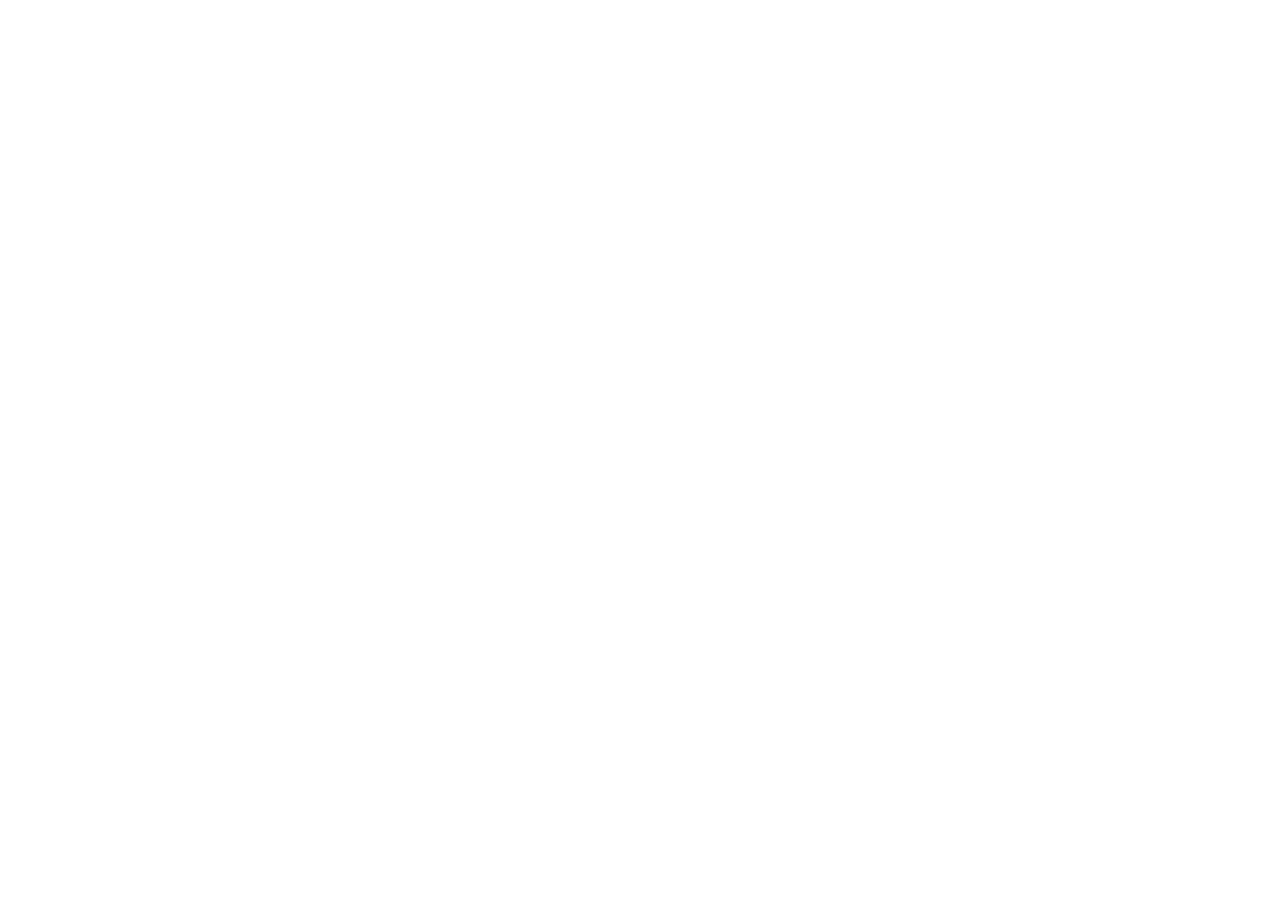
==== spatial_layout.html @ eee95518 "Add files via upload" ====
<!DOCTYPE html>
<html>
<head>
<script src="jspsych.js"></script>
<script src="jquery-3.6.0.js"></script>
<link rel="stylesheet" href="css/jspsych.css">
<link rel="stylesheet" href="map-locations.css">
<link rel="stylesheet" href="card-flipping_final.css">
<script src="jspsych-spatial-layout-map.js"></script>
<script src="plugins/jspsych-video-button-response.js"></script>
<script src="plugins/jspsych-fullscreen.js"></script>
<script src="plugins/jspsych-instructions.js"></script>
</head>
<script>

    E = ["stimuli/shirt.png",
    "stimuli/car.png",
    "stimuli/bird.png",
    "stimuli/chicken.png",
    "stimuli/cat.png",
    "stimuli/horse.png",
    "stimuli/strawberry.png",
    "stimuli/milk.png",
    "stimuli/banana.png",
    "stimuli/carrot.png",
    "stimuli/broom.png",
    "stimuli/bell.png",
    "stimuli/spoon.png",
    "stimuli/pencil.png",
    "stimuli/baseball bat.png",
    "stimuli/shoes.png"]

    F = ["stimuli/sock.png",
    "stimuli/pants.png",
    "stimuli/bus.png",
    "stimuli/fish.png",
    "stimuli/pig.png",
    "stimuli/dog.png",
    "stimuli/tiger.png",
    "stimuli/watermelon.png",
    "stimuli/egg.png",
    "stimuli/orange.png",
    "stimuli/peas.png",
    "stimuli/shovel.png",
    "stimuli/clock.png",
    "stimuli/toothbrush.png",
    "stimuli/crayons.png",
    "stimuli/ball.png"]

    G = ["stimuli/shoes.png",
    "stimuli/pants.png",
    "stimuli/car.png",
    "stimuli/fish.png",
    "stimuli/chicken.png",
    "stimuli/dog.png",
    "stimuli/horse.png",
    "stimuli/watermelon.png",
    "stimuli/milk.png",
    "stimuli/orange.png",
    "stimuli/peas.png",
    "stimuli/broom.png",
    "stimuli/bell.png",
    "stimuli/toothbrush.png",
    "stimuli/pencil.png",
    "stimuli/soccerball.png"]

    H = ["stimuli/sock.png",
    "stimuli/shirt.png",
    "stimuli/bus.png",
    "stimuli/bird.png",
    "stimuli/pig.png",
    "stimuli/cat.png",
    "stimuli/tiger.png",
    "stimuli/strawberry.png",
    "stimuli/egg.png",
    "stimuli/banana.png",
    "stimuli/carrot.png",
    "stimuli/shovel.png",
    "stimuli/clock.png",
    "stimuli/spoon.png",
    "stimuli/crayons.png",
    "stimuli/baseball bat.png"]

    image_set = [E,F, G, H]

    var video1 = 'stimuli/videos/start to blue.mp4'
    var video2 = 'stimuli/videos/blue to orange.mp4'

    function create_timeline_variables(){
      var group = jsPsych.data.getURLVariable('exp')
      var phase1_variables = []
      var phase2_variables = []
      if(group == '1'){
        var set1 = E
        var set2 = F
        for (var i = 0; i < set1.length; i++){
          phase1_variables.push({correct_response: set1[i], image_set: set1, map: 'stimuli/blue world.png', 
          overlapping: false, layout: 'B'})
          phase2_variables.push({correct_response: set2[i], image_set: set2, map: 'stimuli/blue world.png', 
          overlapping: true, layout: 'B'})
      }}
      if(group == '2'){
        var set1 = F
        var set2 = E
        for (var i = 0; i < set1.length; i++){
          phase1_variables.push({correct_response: set1[i], image_set: set1, map: 'stimuli/blue world.png', 
          overlapping: false, layout: 'B'})
          phase2_variables.push({correct_response: set2[i], image_set: set2, map: 'stimuli/yellow world.png', 
          overlapping: true, layout: 'Y'})
      }}
      if(group == '3'){
        var set1 = G
        var set2 = H
        for (var i = 0; i < set1.length; i++){
          phase1_variables.push({correct_response: set1[i], image_set: set1, map: 'stimuli/blue world.png', 
          overlapping: false, layout: 'B'})
          phase2_variables.push({correct_response: set2[i], image_set: set2, map: 'stimuli/blue world.png', 
          overlapping: true, layout: 'B'})
      }}
      if(group == '4'){
        var set1 = H
        var set2 = G
        for (var i = 0; i < set1.length; i++){
          phase1_variables.push({correct_response: set1[i], image_set: set1, map: 'stimuli/blue world.png', 
          overlapping: false, layout: 'B'})
          phase2_variables.push({correct_response: set2[i], image_set: set2, map: 'stimuli/yellow world.png', 
          overlapping: true, layout: 'Y'})
      }}
      if(group == '5'){
        var set1 = F
        var set2 = E
        for (var i = 0; i < set1.length; i++){
          phase1_variables.push({correct_response: set1[i], image_set: set1, map: 'stimuli/yellow world.png', 
          overlapping: false, layout: 'Y'})
          phase2_variables.push({correct_response: set2[i], image_set: set2, map: 'stimuli/blue world.png', 
          overlapping: true, layout: 'B'})
      }}
      if(group == '6'){
        var set1 = E
        var set2 = F
        for (var i = 0; i < set1.length; i++){
          phase1_variables.push({correct_response: set1[i], image_set: set1, map: 'stimuli/yellow world.png', 
          overlapping: false, layout: 'Y'})
          phase2_variables.push({correct_response: set2[i], image_set: set2, map: 'stimuli/yellow world.png', 
          overlapping: true, layout: 'Y'})
      }}
      if(group == '7'){
        var set1 = H
        var set2 = G
        for (var i = 0; i < set1.length; i++){
          phase1_variables.push({correct_response: set1[i], image_set: set1, map: 'stimuli/yellow world.png', 
          overlapping: false, layout: 'Y'})
          phase2_variables.push({correct_response: set2[i], image_set: set2, map: 'stimuli/blue world.png', 
          overlapping: true, layout: 'B'})
      }}
      if(group == '8'){
        var set1 = G
        var set2 = H
        for (var i = 0; i < set1.length; i++){
          phase1_variables.push({correct_response: set1[i], image_set: set1, map: 'stimuli/yellow world.png', 
          overlapping: false, layout: 'Y'})
          phase2_variables.push({correct_response: set2[i], image_set: set2, map: 'stimuli/yellow world.png', 
          overlapping: true, layout: 'Y'})
      }}

  
      console.log(phase1_variables)
      return [phase1_variables, phase2_variables]
    }


  var fullscreen=  {
  type: 'fullscreen',
  fullscreen_mode: true
}

var instructions = {
  type: 'instructions',
  pages: ['<img src= stimuli/instructions.PNG width="1400" height="800">'],
  show_clickable_nav: true
}

  var video_transition1 = {
  on_start: function(trial){
    var group = jsPsych.data.getURLVariable('exp')
    if(["1","2","3","4"].includes(group)){
      trial.stimulus = ["stimuli/videos/start to blue.mp4"]
    }
    else if(["5","6","7","8"].includes(group)){
      trial.stimulus = ["stimuli/videos/start to orange.mp4"]
    }
  },
  type: 'video-button-response',
  width: 1400,
  height: 800,
  response_ends_trial: true,
  response_allowed_while_playing: false, 
  choices: ['Continue']
}

var video_transition2 = {
  on_start: function(trial){
    var group = jsPsych.data.getURLVariable('exp')
    if(["2","4"].includes(group)){
      trial.stimulus = ["stimuli/videos/blue to orange.mp4"]
    }
    else if(["5","7"].includes(group)){
      trial.stimulus = ["stimuli/videos/orange to blue.mp4"]
    }
    else if(["1","3"].includes(group)){
      trial.stimulus = ["stimuli/videos/start to blue.mp4"]
    }
    else if(["6", "8"].includes(group)){
      trial.stimulus = ["stimuli/videos/start to orange.mp4"]
    }
  },
  type: 'video-button-response',
  stimulus: [ video2
    ],
  width: 1400,
  height: 800,
  response_ends_trial: true,
  response_allowed_while_playing: false, 
  choices: ['Continue']
}

    var map_trial = {
    type: 'spatial-layout-map',
    background: jsPsych.timelineVariable('map'),
    background_height: 800,
    background_width: 1400, 
    images: jsPsych.timelineVariable('image_set'),
    correct_response: jsPsych.timelineVariable('correct_response'),
    button_image: 'stimuli/black_card.png',
    disabled_button_image: 'stimuli/grey_card.png',
    overlapping: jsPsych.timelineVariable('overlapping'),
    layout: jsPsych.timelineVariable('layout'),
    card_height: 120,
    card_width: 75,
    response_ends_trial: false,
    correct_sound: 'stimuli/correct_sound.wav',
    data: {repetition: count_repetitions}}

    var count_perfect_reps = 0
    var count_repetitions = 1

    var phase1 = {
    timeline: [map_trial], 
    timeline_variables: create_timeline_variables()[0],
    randomize_order: true,
    loop_function: function(data){ 
        count_repetitions +=1
        console.log(jsPsych.data.getLastTimelineData().filter({"number of touches": 1}).count())
        if (jsPsych.data.getLastTimelineData().filter({"number of touches": 1}).count() == 16){
          count_perfect_reps +=1
        }
        else{
          count_perfect_reps = 0
        }
        console.log(count_perfect_reps)
        if(count_perfect_reps == 2){
            return false;
        } else {
            return true;
        }}}
    
    var phase2 = {
    timeline: [map_trial], 
    timeline_variables: create_timeline_variables()[1],
    randomize_order: true,
    loop_function: function(data){ 
        count_repetitions +=1
        console.log(jsPsych.data.getLastTimelineData().filter({"number of touches": 1}).count())
        if (jsPsych.data.getLastTimelineData().filter({"number of touches": 1}).count() == 16){
          count_perfect_reps +=1
        }
        else{
          count_perfect_reps = 0
        }
        console.log(count_perfect_reps)
        if(count_perfect_reps == 2){
            return false;
        } else {
            return true;
        }}}


    jsPsych.init({
    on_start: function(){var timeline_variables = create_timeline_variables()},
    timeline: [fullscreen, instructions, video_transition1, phase1,  video_transition2, phase2],
    preload_images: E.concat(F).concat(["stimuli/yellow world.png","stimuli/blue world.png"]),
    on_finish: function(){jsPsych.data.displayData();}
  });
</script>
</html>
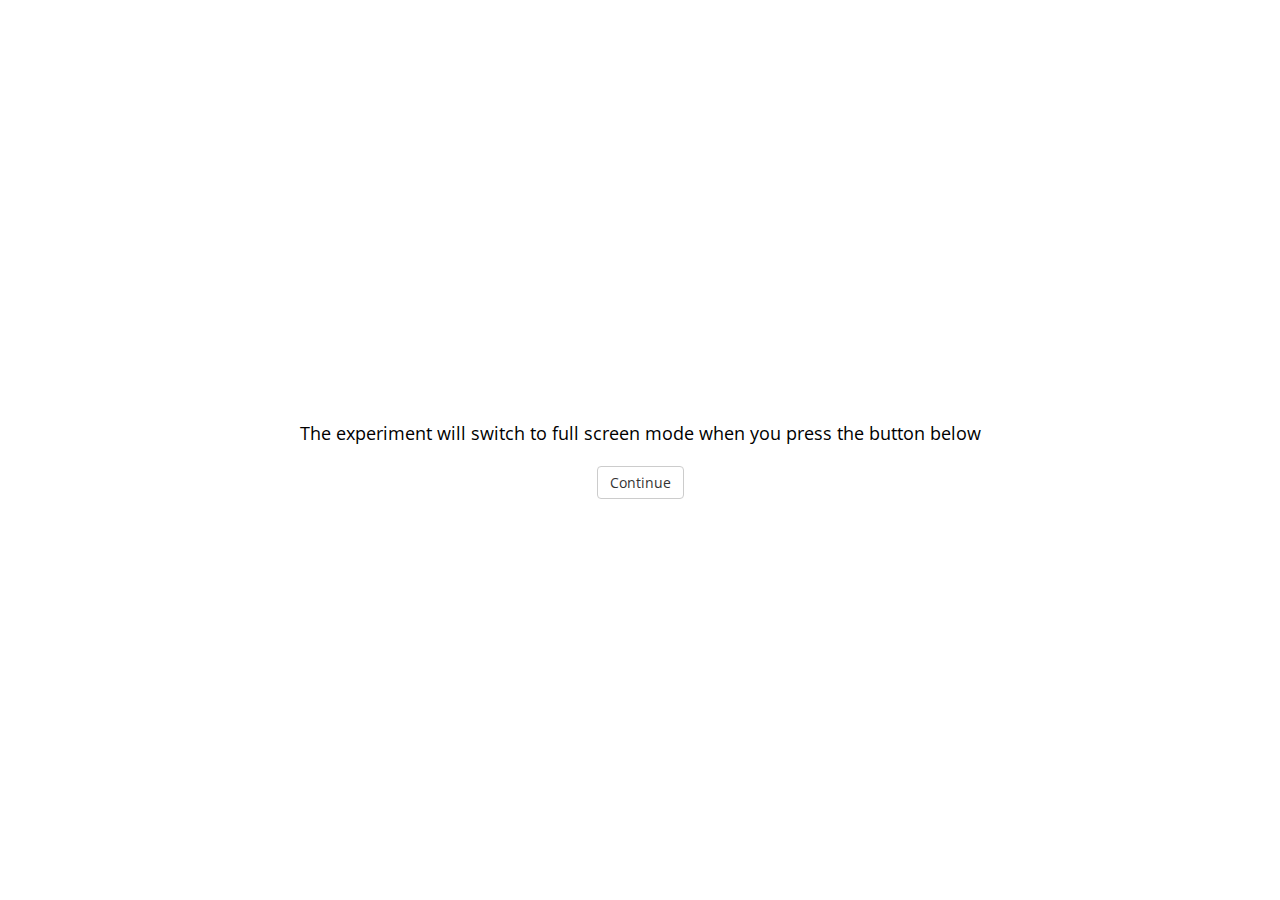
==== commit 6ab159c1: "First commit" ====
--- a/spatial_layout.html
+++ b/spatial_layout.html
@@ -1,295 +1,295 @@
-<!DOCTYPE html>
-<html>
-<head>
-<script src="jspsych.js"></script>
-<script src="jquery-3.6.0.js"></script>
-<link rel="stylesheet" href="css/jspsych.css">
-<link rel="stylesheet" href="map-locations.css">
-<link rel="stylesheet" href="card-flipping_final.css">
-<script src="jspsych-spatial-layout-map.js"></script>
-<script src="plugins/jspsych-video-button-response.js"></script>
-<script src="plugins/jspsych-fullscreen.js"></script>
-<script src="plugins/jspsych-instructions.js"></script>
-</head>
-<script>
-
-    E = ["stimuli/shirt.png",
-    "stimuli/car.png",
-    "stimuli/bird.png",
-    "stimuli/chicken.png",
-    "stimuli/cat.png",
-    "stimuli/horse.png",
-    "stimuli/strawberry.png",
-    "stimuli/milk.png",
-    "stimuli/banana.png",
-    "stimuli/carrot.png",
-    "stimuli/broom.png",
-    "stimuli/bell.png",
-    "stimuli/spoon.png",
-    "stimuli/pencil.png",
-    "stimuli/baseball bat.png",
-    "stimuli/shoes.png"]
-
-    F = ["stimuli/sock.png",
-    "stimuli/pants.png",
-    "stimuli/bus.png",
-    "stimuli/fish.png",
-    "stimuli/pig.png",
-    "stimuli/dog.png",
-    "stimuli/tiger.png",
-    "stimuli/watermelon.png",
-    "stimuli/egg.png",
-    "stimuli/orange.png",
-    "stimuli/peas.png",
-    "stimuli/shovel.png",
-    "stimuli/clock.png",
-    "stimuli/toothbrush.png",
-    "stimuli/crayons.png",
-    "stimuli/ball.png"]
-
-    G = ["stimuli/shoes.png",
-    "stimuli/pants.png",
-    "stimuli/car.png",
-    "stimuli/fish.png",
-    "stimuli/chicken.png",
-    "stimuli/dog.png",
-    "stimuli/horse.png",
-    "stimuli/watermelon.png",
-    "stimuli/milk.png",
-    "stimuli/orange.png",
-    "stimuli/peas.png",
-    "stimuli/broom.png",
-    "stimuli/bell.png",
-    "stimuli/toothbrush.png",
-    "stimuli/pencil.png",
-    "stimuli/soccerball.png"]
-
-    H = ["stimuli/sock.png",
-    "stimuli/shirt.png",
-    "stimuli/bus.png",
-    "stimuli/bird.png",
-    "stimuli/pig.png",
-    "stimuli/cat.png",
-    "stimuli/tiger.png",
-    "stimuli/strawberry.png",
-    "stimuli/egg.png",
-    "stimuli/banana.png",
-    "stimuli/carrot.png",
-    "stimuli/shovel.png",
-    "stimuli/clock.png",
-    "stimuli/spoon.png",
-    "stimuli/crayons.png",
-    "stimuli/baseball bat.png"]
-
-    image_set = [E,F, G, H]
-
-    var video1 = 'stimuli/videos/start to blue.mp4'
-    var video2 = 'stimuli/videos/blue to orange.mp4'
-
-    function create_timeline_variables(){
-      var group = jsPsych.data.getURLVariable('exp')
-      var phase1_variables = []
-      var phase2_variables = []
-      if(group == '1'){
-        var set1 = E
-        var set2 = F
-        for (var i = 0; i < set1.length; i++){
-          phase1_variables.push({correct_response: set1[i], image_set: set1, map: 'stimuli/blue world.png', 
-          overlapping: false, layout: 'B'})
-          phase2_variables.push({correct_response: set2[i], image_set: set2, map: 'stimuli/blue world.png', 
-          overlapping: true, layout: 'B'})
-      }}
-      if(group == '2'){
-        var set1 = F
-        var set2 = E
-        for (var i = 0; i < set1.length; i++){
-          phase1_variables.push({correct_response: set1[i], image_set: set1, map: 'stimuli/blue world.png', 
-          overlapping: false, layout: 'B'})
-          phase2_variables.push({correct_response: set2[i], image_set: set2, map: 'stimuli/yellow world.png', 
-          overlapping: true, layout: 'Y'})
-      }}
-      if(group == '3'){
-        var set1 = G
-        var set2 = H
-        for (var i = 0; i < set1.length; i++){
-          phase1_variables.push({correct_response: set1[i], image_set: set1, map: 'stimuli/blue world.png', 
-          overlapping: false, layout: 'B'})
-          phase2_variables.push({correct_response: set2[i], image_set: set2, map: 'stimuli/blue world.png', 
-          overlapping: true, layout: 'B'})
-      }}
-      if(group == '4'){
-        var set1 = H
-        var set2 = G
-        for (var i = 0; i < set1.length; i++){
-          phase1_variables.push({correct_response: set1[i], image_set: set1, map: 'stimuli/blue world.png', 
-          overlapping: false, layout: 'B'})
-          phase2_variables.push({correct_response: set2[i], image_set: set2, map: 'stimuli/yellow world.png', 
-          overlapping: true, layout: 'Y'})
-      }}
-      if(group == '5'){
-        var set1 = F
-        var set2 = E
-        for (var i = 0; i < set1.length; i++){
-          phase1_variables.push({correct_response: set1[i], image_set: set1, map: 'stimuli/yellow world.png', 
-          overlapping: false, layout: 'Y'})
-          phase2_variables.push({correct_response: set2[i], image_set: set2, map: 'stimuli/blue world.png', 
-          overlapping: true, layout: 'B'})
-      }}
-      if(group == '6'){
-        var set1 = E
-        var set2 = F
-        for (var i = 0; i < set1.length; i++){
-          phase1_variables.push({correct_response: set1[i], image_set: set1, map: 'stimuli/yellow world.png', 
-          overlapping: false, layout: 'Y'})
-          phase2_variables.push({correct_response: set2[i], image_set: set2, map: 'stimuli/yellow world.png', 
-          overlapping: true, layout: 'Y'})
-      }}
-      if(group == '7'){
-        var set1 = H
-        var set2 = G
-        for (var i = 0; i < set1.length; i++){
-          phase1_variables.push({correct_response: set1[i], image_set: set1, map: 'stimuli/yellow world.png', 
-          overlapping: false, layout: 'Y'})
-          phase2_variables.push({correct_response: set2[i], image_set: set2, map: 'stimuli/blue world.png', 
-          overlapping: true, layout: 'B'})
-      }}
-      if(group == '8'){
-        var set1 = G
-        var set2 = H
-        for (var i = 0; i < set1.length; i++){
-          phase1_variables.push({correct_response: set1[i], image_set: set1, map: 'stimuli/yellow world.png', 
-          overlapping: false, layout: 'Y'})
-          phase2_variables.push({correct_response: set2[i], image_set: set2, map: 'stimuli/yellow world.png', 
-          overlapping: true, layout: 'Y'})
-      }}
-
-  
-      console.log(phase1_variables)
-      return [phase1_variables, phase2_variables]
-    }
-
-
-  var fullscreen=  {
-  type: 'fullscreen',
-  fullscreen_mode: true
-}
-
-var instructions = {
-  type: 'instructions',
-  pages: ['<img src= stimuli/instructions.PNG width="1400" height="800">'],
-  show_clickable_nav: true
-}
-
-  var video_transition1 = {
-  on_start: function(trial){
-    var group = jsPsych.data.getURLVariable('exp')
-    if(["1","2","3","4"].includes(group)){
-      trial.stimulus = ["stimuli/videos/start to blue.mp4"]
-    }
-    else if(["5","6","7","8"].includes(group)){
-      trial.stimulus = ["stimuli/videos/start to orange.mp4"]
-    }
-  },
-  type: 'video-button-response',
-  width: 1400,
-  height: 800,
-  response_ends_trial: true,
-  response_allowed_while_playing: false, 
-  choices: ['Continue']
-}
-
-var video_transition2 = {
-  on_start: function(trial){
-    var group = jsPsych.data.getURLVariable('exp')
-    if(["2","4"].includes(group)){
-      trial.stimulus = ["stimuli/videos/blue to orange.mp4"]
-    }
-    else if(["5","7"].includes(group)){
-      trial.stimulus = ["stimuli/videos/orange to blue.mp4"]
-    }
-    else if(["1","3"].includes(group)){
-      trial.stimulus = ["stimuli/videos/start to blue.mp4"]
-    }
-    else if(["6", "8"].includes(group)){
-      trial.stimulus = ["stimuli/videos/start to orange.mp4"]
-    }
-  },
-  type: 'video-button-response',
-  stimulus: [ video2
-    ],
-  width: 1400,
-  height: 800,
-  response_ends_trial: true,
-  response_allowed_while_playing: false, 
-  choices: ['Continue']
-}
-
-    var map_trial = {
-    type: 'spatial-layout-map',
-    background: jsPsych.timelineVariable('map'),
-    background_height: 800,
-    background_width: 1400, 
-    images: jsPsych.timelineVariable('image_set'),
-    correct_response: jsPsych.timelineVariable('correct_response'),
-    button_image: 'stimuli/black_card.png',
-    disabled_button_image: 'stimuli/grey_card.png',
-    overlapping: jsPsych.timelineVariable('overlapping'),
-    layout: jsPsych.timelineVariable('layout'),
-    card_height: 120,
-    card_width: 75,
-    response_ends_trial: false,
-    correct_sound: 'stimuli/correct_sound.wav',
-    data: {repetition: count_repetitions}}
-
-    var count_perfect_reps = 0
-    var count_repetitions = 1
-
-    var phase1 = {
-    timeline: [map_trial], 
-    timeline_variables: create_timeline_variables()[0],
-    randomize_order: true,
-    loop_function: function(data){ 
-        count_repetitions +=1
-        console.log(jsPsych.data.getLastTimelineData().filter({"number of touches": 1}).count())
-        if (jsPsych.data.getLastTimelineData().filter({"number of touches": 1}).count() == 16){
-          count_perfect_reps +=1
-        }
-        else{
-          count_perfect_reps = 0
-        }
-        console.log(count_perfect_reps)
-        if(count_perfect_reps == 2){
-            return false;
-        } else {
-            return true;
-        }}}
-    
-    var phase2 = {
-    timeline: [map_trial], 
-    timeline_variables: create_timeline_variables()[1],
-    randomize_order: true,
-    loop_function: function(data){ 
-        count_repetitions +=1
-        console.log(jsPsych.data.getLastTimelineData().filter({"number of touches": 1}).count())
-        if (jsPsych.data.getLastTimelineData().filter({"number of touches": 1}).count() == 16){
-          count_perfect_reps +=1
-        }
-        else{
-          count_perfect_reps = 0
-        }
-        console.log(count_perfect_reps)
-        if(count_perfect_reps == 2){
-            return false;
-        } else {
-            return true;
-        }}}
-
-
-    jsPsych.init({
-    on_start: function(){var timeline_variables = create_timeline_variables()},
-    timeline: [fullscreen, instructions, video_transition1, phase1,  video_transition2, phase2],
-    preload_images: E.concat(F).concat(["stimuli/yellow world.png","stimuli/blue world.png"]),
-    on_finish: function(){jsPsych.data.displayData();}
-  });
-</script>
-</html>
+<!DOCTYPE html>
+<html>
+<head>
+<script src="jspsych.js"></script>
+<script src="jquery-3.6.0.js"></script>
+<link rel="stylesheet" href="css/jspsych.css">
+<link rel="stylesheet" href="map-locations.css">
+<link rel="stylesheet" href="card-flipping_final.css">
+<script src="jspsych-spatial-layout-map.js"></script>
+<script src="plugins/jspsych-video-button-response.js"></script>
+<script src="plugins/jspsych-fullscreen.js"></script>
+<script src="plugins/jspsych-instructions.js"></script>
+</head>
+<script>
+
+    E = ["stimuli/shirt.png",
+    "stimuli/car.png",
+    "stimuli/bird.png",
+    "stimuli/chicken.png",
+    "stimuli/cat.png",
+    "stimuli/horse.png",
+    "stimuli/strawberry.png",
+    "stimuli/milk.png",
+    "stimuli/banana.png",
+    "stimuli/carrot.png",
+    "stimuli/broom.png",
+    "stimuli/bell.png",
+    "stimuli/spoon.png",
+    "stimuli/pencil.png",
+    "stimuli/baseball bat.png",
+    "stimuli/shoes.png"]
+
+    F = ["stimuli/sock.png",
+    "stimuli/pants.png",
+    "stimuli/bus.png",
+    "stimuli/fish.png",
+    "stimuli/pig.png",
+    "stimuli/dog.png",
+    "stimuli/tiger.png",
+    "stimuli/watermelon.png",
+    "stimuli/egg.png",
+    "stimuli/orange.png",
+    "stimuli/peas.png",
+    "stimuli/shovel.png",
+    "stimuli/clock.png",
+    "stimuli/toothbrush.png",
+    "stimuli/crayons.png",
+    "stimuli/ball.png"]
+
+    G = ["stimuli/shoes.png",
+    "stimuli/pants.png",
+    "stimuli/car.png",
+    "stimuli/fish.png",
+    "stimuli/chicken.png",
+    "stimuli/dog.png",
+    "stimuli/horse.png",
+    "stimuli/watermelon.png",
+    "stimuli/milk.png",
+    "stimuli/orange.png",
+    "stimuli/peas.png",
+    "stimuli/broom.png",
+    "stimuli/bell.png",
+    "stimuli/toothbrush.png",
+    "stimuli/pencil.png",
+    "stimuli/soccerball.png"]
+
+    H = ["stimuli/sock.png",
+    "stimuli/shirt.png",
+    "stimuli/bus.png",
+    "stimuli/bird.png",
+    "stimuli/pig.png",
+    "stimuli/cat.png",
+    "stimuli/tiger.png",
+    "stimuli/strawberry.png",
+    "stimuli/egg.png",
+    "stimuli/banana.png",
+    "stimuli/carrot.png",
+    "stimuli/shovel.png",
+    "stimuli/clock.png",
+    "stimuli/spoon.png",
+    "stimuli/crayons.png",
+    "stimuli/baseball bat.png"]
+
+    image_set = [E,F, G, H]
+
+    var video1 = 'stimuli/videos/start to blue.mp4'
+    var video2 = 'stimuli/videos/blue to orange.mp4'
+
+    function create_timeline_variables(){
+      var group = jsPsych.data.getURLVariable('exp')
+      var phase1_variables = []
+      var phase2_variables = []
+      if(group == '1'){
+        var set1 = E
+        var set2 = F
+        for (var i = 0; i < set1.length; i++){
+          phase1_variables.push({correct_response: set1[i], image_set: set1, map: 'stimuli/blue world.png', 
+          overlapping: false, layout: 'B'})
+          phase2_variables.push({correct_response: set2[i], image_set: set2, map: 'stimuli/blue world.png', 
+          overlapping: true, layout: 'B'})
+      }}
+      if(group == '2'){
+        var set1 = F
+        var set2 = E
+        for (var i = 0; i < set1.length; i++){
+          phase1_variables.push({correct_response: set1[i], image_set: set1, map: 'stimuli/blue world.png', 
+          overlapping: false, layout: 'B'})
+          phase2_variables.push({correct_response: set2[i], image_set: set2, map: 'stimuli/yellow world.png', 
+          overlapping: true, layout: 'Y'})
+      }}
+      if(group == '3'){
+        var set1 = G
+        var set2 = H
+        for (var i = 0; i < set1.length; i++){
+          phase1_variables.push({correct_response: set1[i], image_set: set1, map: 'stimuli/blue world.png', 
+          overlapping: false, layout: 'B'})
+          phase2_variables.push({correct_response: set2[i], image_set: set2, map: 'stimuli/blue world.png', 
+          overlapping: true, layout: 'B'})
+      }}
+      if(group == '4'){
+        var set1 = H
+        var set2 = G
+        for (var i = 0; i < set1.length; i++){
+          phase1_variables.push({correct_response: set1[i], image_set: set1, map: 'stimuli/blue world.png', 
+          overlapping: false, layout: 'B'})
+          phase2_variables.push({correct_response: set2[i], image_set: set2, map: 'stimuli/yellow world.png', 
+          overlapping: true, layout: 'Y'})
+      }}
+      if(group == '5'){
+        var set1 = F
+        var set2 = E
+        for (var i = 0; i < set1.length; i++){
+          phase1_variables.push({correct_response: set1[i], image_set: set1, map: 'stimuli/yellow world.png', 
+          overlapping: false, layout: 'Y'})
+          phase2_variables.push({correct_response: set2[i], image_set: set2, map: 'stimuli/blue world.png', 
+          overlapping: true, layout: 'B'})
+      }}
+      if(group == '6'){
+        var set1 = E
+        var set2 = F
+        for (var i = 0; i < set1.length; i++){
+          phase1_variables.push({correct_response: set1[i], image_set: set1, map: 'stimuli/yellow world.png', 
+          overlapping: false, layout: 'Y'})
+          phase2_variables.push({correct_response: set2[i], image_set: set2, map: 'stimuli/yellow world.png', 
+          overlapping: true, layout: 'Y'})
+      }}
+      if(group == '7'){
+        var set1 = H
+        var set2 = G
+        for (var i = 0; i < set1.length; i++){
+          phase1_variables.push({correct_response: set1[i], image_set: set1, map: 'stimuli/yellow world.png', 
+          overlapping: false, layout: 'Y'})
+          phase2_variables.push({correct_response: set2[i], image_set: set2, map: 'stimuli/blue world.png', 
+          overlapping: true, layout: 'B'})
+      }}
+      if(group == '8'){
+        var set1 = G
+        var set2 = H
+        for (var i = 0; i < set1.length; i++){
+          phase1_variables.push({correct_response: set1[i], image_set: set1, map: 'stimuli/yellow world.png', 
+          overlapping: false, layout: 'Y'})
+          phase2_variables.push({correct_response: set2[i], image_set: set2, map: 'stimuli/yellow world.png', 
+          overlapping: true, layout: 'Y'})
+      }}
+
+  
+      console.log(phase1_variables)
+      return [phase1_variables, phase2_variables]
+    }
+
+
+  var fullscreen=  {
+  type: 'fullscreen',
+  fullscreen_mode: true
+}
+
+var instructions = {
+  type: 'instructions',
+  pages: ['<img src= stimuli/instructions.PNG width="1400" height="800">'],
+  show_clickable_nav: true
+}
+
+  var video_transition1 = {
+  on_start: function(trial){
+    var group = jsPsych.data.getURLVariable('exp')
+    if(["1","2","3","4"].includes(group)){
+      trial.stimulus = ["stimuli/videos/start to blue.mp4"]
+    }
+    else if(["5","6","7","8"].includes(group)){
+      trial.stimulus = ["stimuli/videos/start to orange.mp4"]
+    }
+  },
+  type: 'video-button-response',
+  width: 1400,
+  height: 800,
+  response_ends_trial: true,
+  response_allowed_while_playing: false, 
+  choices: ['Continue']
+}
+
+var video_transition2 = {
+  on_start: function(trial){
+    var group = jsPsych.data.getURLVariable('exp')
+    if(["2","4"].includes(group)){
+      trial.stimulus = ["stimuli/videos/blue to orange.mp4"]
+    }
+    else if(["5","7"].includes(group)){
+      trial.stimulus = ["stimuli/videos/orange to blue.mp4"]
+    }
+    else if(["1","3"].includes(group)){
+      trial.stimulus = ["stimuli/videos/start to blue.mp4"]
+    }
+    else if(["6", "8"].includes(group)){
+      trial.stimulus = ["stimuli/videos/start to orange.mp4"]
+    }
+  },
+  type: 'video-button-response',
+  stimulus: [ video2
+    ],
+  width: 1400,
+  height: 800,
+  response_ends_trial: true,
+  response_allowed_while_playing: false, 
+  choices: ['Continue']
+}
+
+    var map_trial = {
+    type: 'spatial-layout-map',
+    background: jsPsych.timelineVariable('map'),
+    background_height: 800,
+    background_width: 1400, 
+    images: jsPsych.timelineVariable('image_set'),
+    correct_response: jsPsych.timelineVariable('correct_response'),
+    button_image: 'stimuli/black_card.png',
+    disabled_button_image: 'stimuli/grey_card.png',
+    overlapping: jsPsych.timelineVariable('overlapping'),
+    layout: jsPsych.timelineVariable('layout'),
+    card_height: 120,
+    card_width: 75,
+    response_ends_trial: false,
+    correct_sound: 'stimuli/correct_sound.wav',
+    data: {repetition: count_repetitions}}
+
+    var count_perfect_reps = 0
+    var count_repetitions = 1
+
+    var phase1 = {
+    timeline: [map_trial], 
+    timeline_variables: create_timeline_variables()[0],
+    randomize_order: true,
+    loop_function: function(data){ 
+        count_repetitions +=1
+        console.log(jsPsych.data.getLastTimelineData().filter({"number of touches": 1}).count())
+        if (jsPsych.data.getLastTimelineData().filter({"number of touches": 1}).count() == 16){
+          count_perfect_reps +=1
+        }
+        else{
+          count_perfect_reps = 0
+        }
+        console.log(count_perfect_reps)
+        if(count_perfect_reps == 2){
+            return false;
+        } else {
+            return true;
+        }}}
+    
+    var phase2 = {
+    timeline: [map_trial], 
+    timeline_variables: create_timeline_variables()[1],
+    randomize_order: true,
+    loop_function: function(data){ 
+        count_repetitions +=1
+        console.log(jsPsych.data.getLastTimelineData().filter({"number of touches": 1}).count())
+        if (jsPsych.data.getLastTimelineData().filter({"number of touches": 1}).count() == 16){
+          count_perfect_reps +=1
+        }
+        else{
+          count_perfect_reps = 0
+        }
+        console.log(count_perfect_reps)
+        if(count_perfect_reps == 2){
+            return false;
+        } else {
+            return true;
+        }}}
+
+
+    jsPsych.init({
+    on_start: function(){var timeline_variables = create_timeline_variables()},
+    timeline: [fullscreen, instructions, video_transition1, phase1,  video_transition2, phase2],
+    preload_images: E.concat(F).concat(["stimuli/yellow world.png","stimuli/blue world.png"]),
+    on_finish: function(){jsPsych.data.displayData();}
+  });
+</script>
+</html>
--- a/css/jspsych.css
+++ b/css/jspsych.css
@@ -0,0 +1,206 @@
+/*
+ * CSS for jsPsych experiments.
+ *
+ * This stylesheet provides minimal styling to make jsPsych
+ * experiments look polished without any additional styles.
+ */
+
+ @import url(https://fonts.googleapis.com/css?family=Open+Sans:400italic,700italic,400,700);
+
+/* Container holding jsPsych content */
+
+ .jspsych-display-element {
+   display: flex;
+   flex-direction: column;
+   overflow-y: auto;
+ }
+
+ .jspsych-display-element:focus {
+   outline: none;
+ }
+
+ .jspsych-content-wrapper {
+   display: flex;
+   margin: auto;
+   flex: 1 1 100%;
+   width: 100%;
+ }
+
+ .jspsych-content {
+   max-width: 95%; /* this is mainly an IE 10-11 fix */
+   text-align: center;
+   margin: auto; /* this is for overflowing content */
+ }
+
+ .jspsych-top {
+   align-items: flex-start;
+ }
+
+ .jspsych-middle {
+   align-items: center;
+ }
+
+/* fonts and type */
+
+.jspsych-display-element {
+  font-family: 'Open Sans', 'Arial', sans-serif;
+  font-size: 18px;
+  line-height: 1.6em;
+}
+
+/* Form elements like input fields and buttons */
+
+.jspsych-display-element input[type="text"] {
+  font-family: 'Open Sans', 'Arial', sans-serif;
+  font-size: 14px;
+}
+
+/* borrowing Bootstrap style for btn elements, but combining styles a bit */
+.jspsych-btn {
+  display: inline-block;
+  padding: 6px 12px;
+  margin: 0px;
+  font-size: 14px;
+  font-weight: 400;
+  font-family: 'Open Sans', 'Arial', sans-serif;
+  cursor: pointer;
+  line-height: 1.4;
+  text-align: center;
+  white-space: nowrap;
+  vertical-align: middle;
+  background-image: none;
+  border: 1px solid transparent;
+  border-radius: 4px;
+  color: #333;
+  background-color: #fff;
+  border-color: #ccc;
+}
+
+/* only apply the hover style on devices with a mouse/pointer that can hover - issue #977 */
+@media (hover: hover) {
+  .jspsych-btn:hover {
+    background-color: #ddd;
+    border-color: #aaa;
+  }
+}
+
+.jspsych-btn:active {
+  background-color: #ddd;
+  border-color:#000000;
+}
+
+.jspsych-btn:disabled {
+  background-color: #eee;
+  color: #aaa;
+  border-color: #ccc;
+  cursor: not-allowed;
+}
+
+/* custom style for input[type="range] (slider) to improve alignment between positions and labels */
+
+.jspsych-slider {
+  appearance: none;
+  -webkit-appearance: none; 
+  -moz-appearance: none;
+  width: 100%; 
+  background: transparent; 
+}
+.jspsych-slider:focus {
+  outline: none;
+}
+/* track */
+.jspsych-slider::-webkit-slider-runnable-track {
+  appearance: none;
+  -webkit-appearance: none;
+  width: 100%;
+  height: 8px;
+  cursor: pointer;
+  background: #eee;
+  box-shadow: 0px 0px 0px #000000, 0px 0px 0px #0d0d0d;
+  border-radius: 2px;
+  border: 1px solid #aaa;
+}
+.jspsych-slider::-moz-range-track {
+  appearance: none;
+  width: 100%;
+  height: 8px;
+  cursor: pointer;
+  background: #eee;
+  box-shadow: 0px 0px 0px #000000, 0px 0px 0px #0d0d0d;
+  border-radius: 2px;
+  border: 1px solid #aaa;
+}
+.jspsych-slider::-ms-track {
+  appearance: none;
+  width: 99%;
+  height: 14px;
+  cursor: pointer;
+  background: #eee;
+  box-shadow: 0px 0px 0px #000000, 0px 0px 0px #0d0d0d;
+  border-radius: 2px;
+  border: 1px solid #aaa;
+}
+/* thumb */
+.jspsych-slider::-webkit-slider-thumb {
+  border: 1px solid #666;
+  height: 24px;
+  width: 15px;
+  border-radius: 5px;
+  background: #ffffff;
+  cursor: pointer;
+  -webkit-appearance: none;
+  margin-top: -9px;
+}
+.jspsych-slider::-moz-range-thumb {
+  border: 1px solid #666;
+  height: 24px;
+  width: 15px;
+  border-radius: 5px;
+  background: #ffffff;
+  cursor: pointer;
+}
+.jspsych-slider::-ms-thumb {
+  border: 1px solid #666;
+  height: 20px;
+  width: 15px;
+  border-radius: 5px;
+  background: #ffffff;
+  cursor: pointer;
+  margin-top: -2px;
+}
+
+/* jsPsych progress bar */
+
+#jspsych-progressbar-container {
+  color: #555;
+  border-bottom: 1px solid #dedede;
+  background-color: #f9f9f9;
+  margin-bottom: 1em;
+  text-align: center;
+  padding: 8px 0px;
+  width: 100%;
+  line-height: 1em;
+}
+#jspsych-progressbar-container span {
+  font-size: 14px;
+  padding-right: 14px;
+}
+#jspsych-progressbar-outer {
+  background-color: #eee;
+  width: 50%;
+  margin: auto;
+  height: 14px;
+  display: inline-block;
+  vertical-align: middle;
+  box-shadow: inset 0 1px 2px rgba(0,0,0,0.1);
+}
+#jspsych-progressbar-inner {
+  background-color: #aaa;
+  width: 0%;
+  height: 100%;
+}
+
+/* Control appearance of jsPsych.data.displayData() */
+#jspsych-data-display {
+  text-align: left;
+}
--- a/map-locations.css
+++ b/map-locations.css
@@ -0,0 +1,396 @@
+/* general to all maps */
+
+.map {
+    position: relative;
+  }
+
+/* Blue map initial (B represents blue in ids)*/
+
+.map #correct_card {
+  position: absolute;
+  top: 302px; 
+  left: 1272px;
+  width: 150px;
+  height: 230px;
+}
+
+.map #B-btn1 {
+    position: absolute;
+    top: 563px;
+    left: 60px;
+  }
+  .map #B-btn2 {
+    position: absolute;
+    top: 652px;
+    left: 297px;
+  }
+  .map #B-btn3 {
+    position: absolute;
+    top: 566px;
+    left: 454px;
+  }
+  .map #B-btn4 {
+    position: absolute;
+    top: 413px;
+    left: 564px;
+  }
+  .map #B-btn5 {
+    position: absolute;
+    top: 368px;
+    left: 370px;
+  }
+  .map #B-btn6 {
+    position: absolute;
+    top: 244px;
+    left: 125px;
+  }
+  .map #B-btn7 {
+    position: absolute;
+    top: 30px;
+    left: 15px;
+  }
+  .map #B-btn8 {
+    position: absolute;
+    top: 73px;
+    left: 296px;
+  }
+  .map #B-btn9 {
+    position: absolute;
+    top: 213px;
+    left: 668px;
+  }
+  .map #B-btn10 {
+    position: absolute;
+    top: 71px;
+    left: 535px;
+  }
+  .map #B-btn11 {
+    position: absolute;
+    top: 157px;
+    left: 797px;
+  }
+  .map #B-btn12 {
+    position: absolute;
+    top: 419px;
+    left: 824px;
+  }
+  .map #B-btn13 {
+    position: absolute;
+    top: 590px;
+    left: 815px;
+  }
+  .map #B-btn14 {
+    position: absolute;
+    top: 395px;
+    left: 1027px;
+  }
+  .map #B-btn15 {
+    position: absolute;
+    top: 641px;
+    left: 1132px;
+  }
+  .map #B-btn16 {
+    position: absolute;
+    top: 30px;
+    left: 1123px;
+  }
+  
+/* Blue map overlapping (BO represents blue-overlapping in ids)*/  
+
+.map #BO-btn1 {
+  position: absolute;
+  top: 642px;
+  left: 183px;
+  } 
+
+.map #BO-btn2 {
+  position: absolute;
+  top: 510px;
+  left: 350px;
+  } 
+
+.map #BO-btn3 {
+  position: absolute;
+  top: 405px;
+  left: 208px;
+  } 
+
+.map #BO-btn4 {
+  position: absolute;
+  top: 373px;
+  left: 25px;
+  } 
+
+.map #BO-btn5 {
+  position: absolute;
+  top: 75px;
+  left: 120px;
+  } 
+
+.map #BO-btn6 {
+  position: absolute;
+  top: 225px;
+  left: 345px;
+  } 
+
+.map #BO-btn7 {
+  position: absolute;
+  top: 243px;
+  left: 521px;
+  } 
+
+.map #BO-btn8 {
+  position: absolute;
+  top: 49px;
+  left: 678px;
+  } 
+
+.map #BO-btn9 {
+  position: absolute;
+  top: 371px;
+  left: 709px;
+  } 
+
+.map #BO-btn10 {
+  position: absolute;
+  top: 601px;
+  left: 597px;
+  } 
+
+.map #BO-btn11 {
+  position: absolute;
+  top: 36px;
+  left: 956px;
+  } 
+
+.map #BO-btn12 {
+  position: absolute;
+  top: 259px;
+  left: 935px;
+  } 
+
+.map #BO-btn13 {
+  position: absolute;
+  top: 195px;
+  left: 1060px;
+  } 
+
+.map #BO-btn14 {
+  position: absolute;
+  top: 653px;
+  left: 707px;
+  } 
+
+.map #BO-btn15 {
+  position: absolute;
+  top: 597px;
+  left: 958px;
+  } 
+
+.map #BO-btn16 {
+  position: absolute;
+  top: 449px;
+  left: 1138px;
+  } 
+
+
+/* Yellow map initial (Y)*/  
+
+.map #Y-btn1 {
+  position: absolute;
+  top: 454px;
+  left: 93px;
+  } 
+
+.map #Y-btn2 {
+  position: absolute;
+  top: 261px;
+  left: 68px;
+  } 
+
+.map #Y-btn3 {
+  position: absolute;
+  top: 20px;
+  left: 233px;
+  } 
+
+.map #Y-btn4 {
+  position: absolute;
+  top: 114px;
+  left: 405px;
+  } 
+
+.map #Y-btn5 {
+  position: absolute;
+  top: 31px;
+  left: 585px;
+  } 
+
+.map #Y-btn6 {
+  position: absolute;
+  top: 170px;
+  left: 692px;
+  } 
+
+.map #Y-btn7 {
+  position: absolute;
+  top: 373px;
+  left: 368px;
+  } 
+
+.map #Y-btn8 {
+  position: absolute;
+  top: 566px;
+  left: 264px;
+  } 
+
+.map #Y-btn9 {
+  position: absolute;
+  top: 316px;
+  left: 671px;
+  } 
+
+.map #Y-btn10 {
+  position: absolute;
+  top: 673px;
+  left: 473px;
+  } 
+
+.map #Y-btn11 {
+  position: absolute;
+  top: 622px;
+  left: 674px;
+  } 
+
+.map #Y-btn12 {
+  position: absolute;
+  top: 422px;
+  left: 848px;
+  } 
+
+.map #Y-btn13 {
+  position: absolute;
+  top: 24px;
+  left: 979px;
+  } 
+
+.map #Y-btn14 {
+  position: absolute;
+  top: 591px;
+  left: 996px;
+  } 
+
+.map #Y-btn15 {
+  position: absolute;
+  top: 361px;
+  left: 1095px;
+  } 
+
+.map #Y-btn16 {
+  position: absolute;
+  top: 175px;
+  left: 1036px;
+  } 
+
+
+/* Yellow map overlapping (YO represents yellow-overlapping in ids)*/  
+
+.map #YO-btn1 {
+  position: absolute;
+  top: 596px;
+  left: 72px;
+  } 
+
+.map #YO-btn2 {
+  position: absolute;
+  top: 366px;
+  left: 221px;
+  } 
+
+.map #YO-btn3 {
+  position: absolute;
+  top: 101px;
+  left: 123px;
+  } 
+
+.map #YO-btn4 {
+  position: absolute;
+  top: 198px;
+  left: 271px;
+  } 
+
+.map #YO-btn5 {
+  position: absolute;
+  top: 177px;
+  left: 543px;
+  } 
+
+.map #YO-btn6 {
+  position: absolute;
+  top: 401px;
+  left: 540px;
+  } 
+
+.map #YO-btn7 {
+  position: absolute;
+  top: 527px;
+  left: 423px;
+  } 
+
+.map #YO-btn8 {
+  position: absolute;
+  top: 42px;
+  left: 804px;
+  } 
+
+.map #YO-btn9 {
+  position: absolute;
+  top: 199px;
+  left: 807px;
+  } 
+
+.map #YO-btn10 {
+  position: absolute;
+  top: 293px;
+  left: 943px;
+  } 
+
+.map #YO-btn11 {
+  position: absolute;
+  top: 615px;
+  left: 812px;
+  } 
+
+.map #YO-btn12 {
+  position: absolute;
+  top: 57px;
+  left: 1144px;
+  } 
+
+.map #YO-btn13 {
+  position: absolute;
+  top: 506px;
+  left: 1149px;
+  } 
+
+.map #YO-btn14 {
+  position: absolute;
+  top: 643px;
+  left: 1110px;
+  } 
+
+.map #YO-btn15 {
+  position: absolute;
+  top: 467px;
+  left: 719px;
+  } 
+
+.map #YO-btn16 {
+  position: absolute;
+  top: 224px;
+  left: 1164px;
+  } 
+
+
+
+  --- a/card-flipping_final.css
+++ b/card-flipping_final.css
@@ -0,0 +1,39 @@
+.flipCard {
+    -webkit-perspective: 800;
+    -ms-perspective: 800;
+    -moz-perspective: 800;
+    -o-perspective: 800;
+     width: 68px;
+     height: 103px;
+     position: relative;
+  }
+  .flipCard .card.flipped {
+    transform:rotatey(-180deg);
+  }
+  .flipCard .card {
+    width: 100%;
+    height: 100%;
+    -webkit-transform-style: preserve-3d;
+    -webkit-transition: 0.5s;
+    -moz-transform-style: preserve-3d;
+    -moz-transition: 0.5s;
+    -ms-transform-style: preserve-3d;
+    -ms-transition: 0.5s;
+    -o-transform-style: preserve-3d;
+    -o-transition: 0.5s;
+    transform-style: preserve-3d;
+    transition: 0.5s;
+  }
+  .flipCard .card .side {
+    width: 100%;
+    height: 100%;
+    cursor: pointer;
+    position: absolute;
+    box-sizing: border-box;
+    z-index: 2;
+    backface-visibility: hidden;
+    box-shadow: 0 0 10px rgba(0,0,0,0.6);
+  }
+  .flipCard .card .back {
+    transform:rotatey(-180deg);
+  }